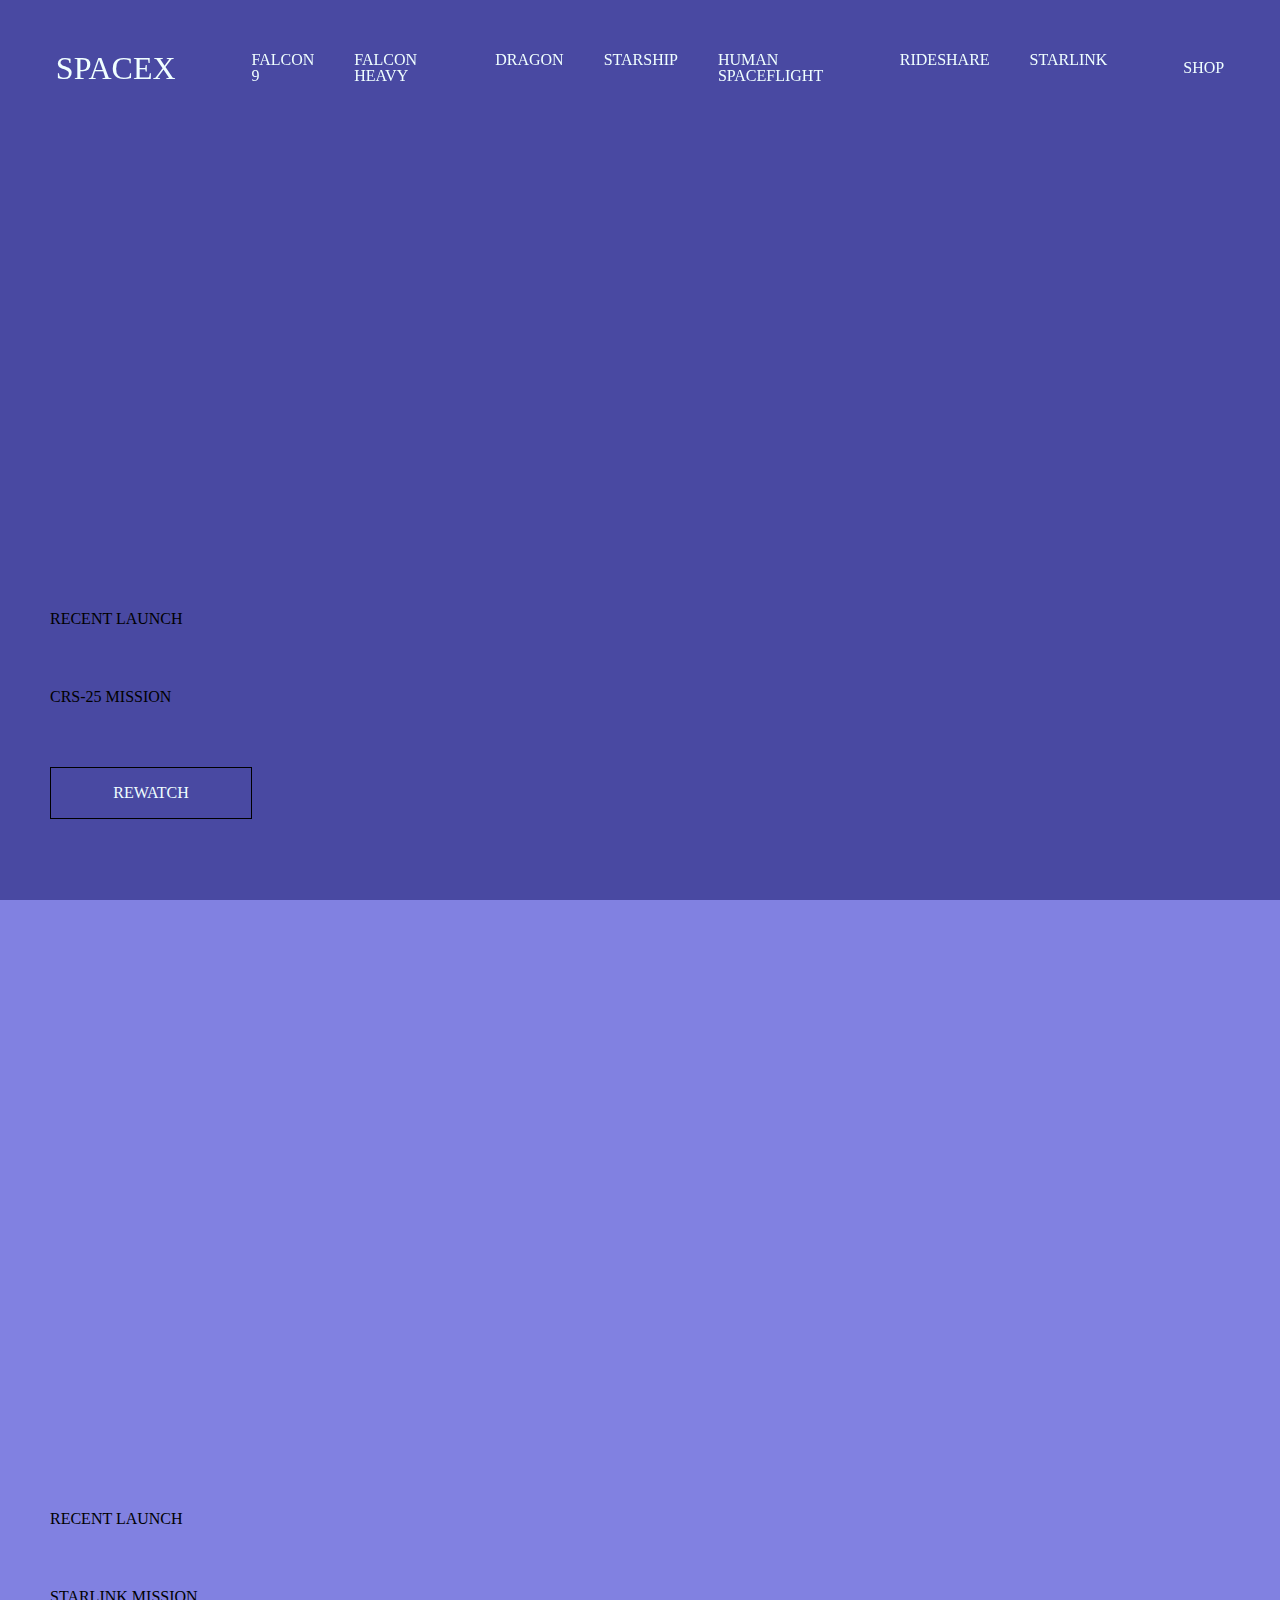
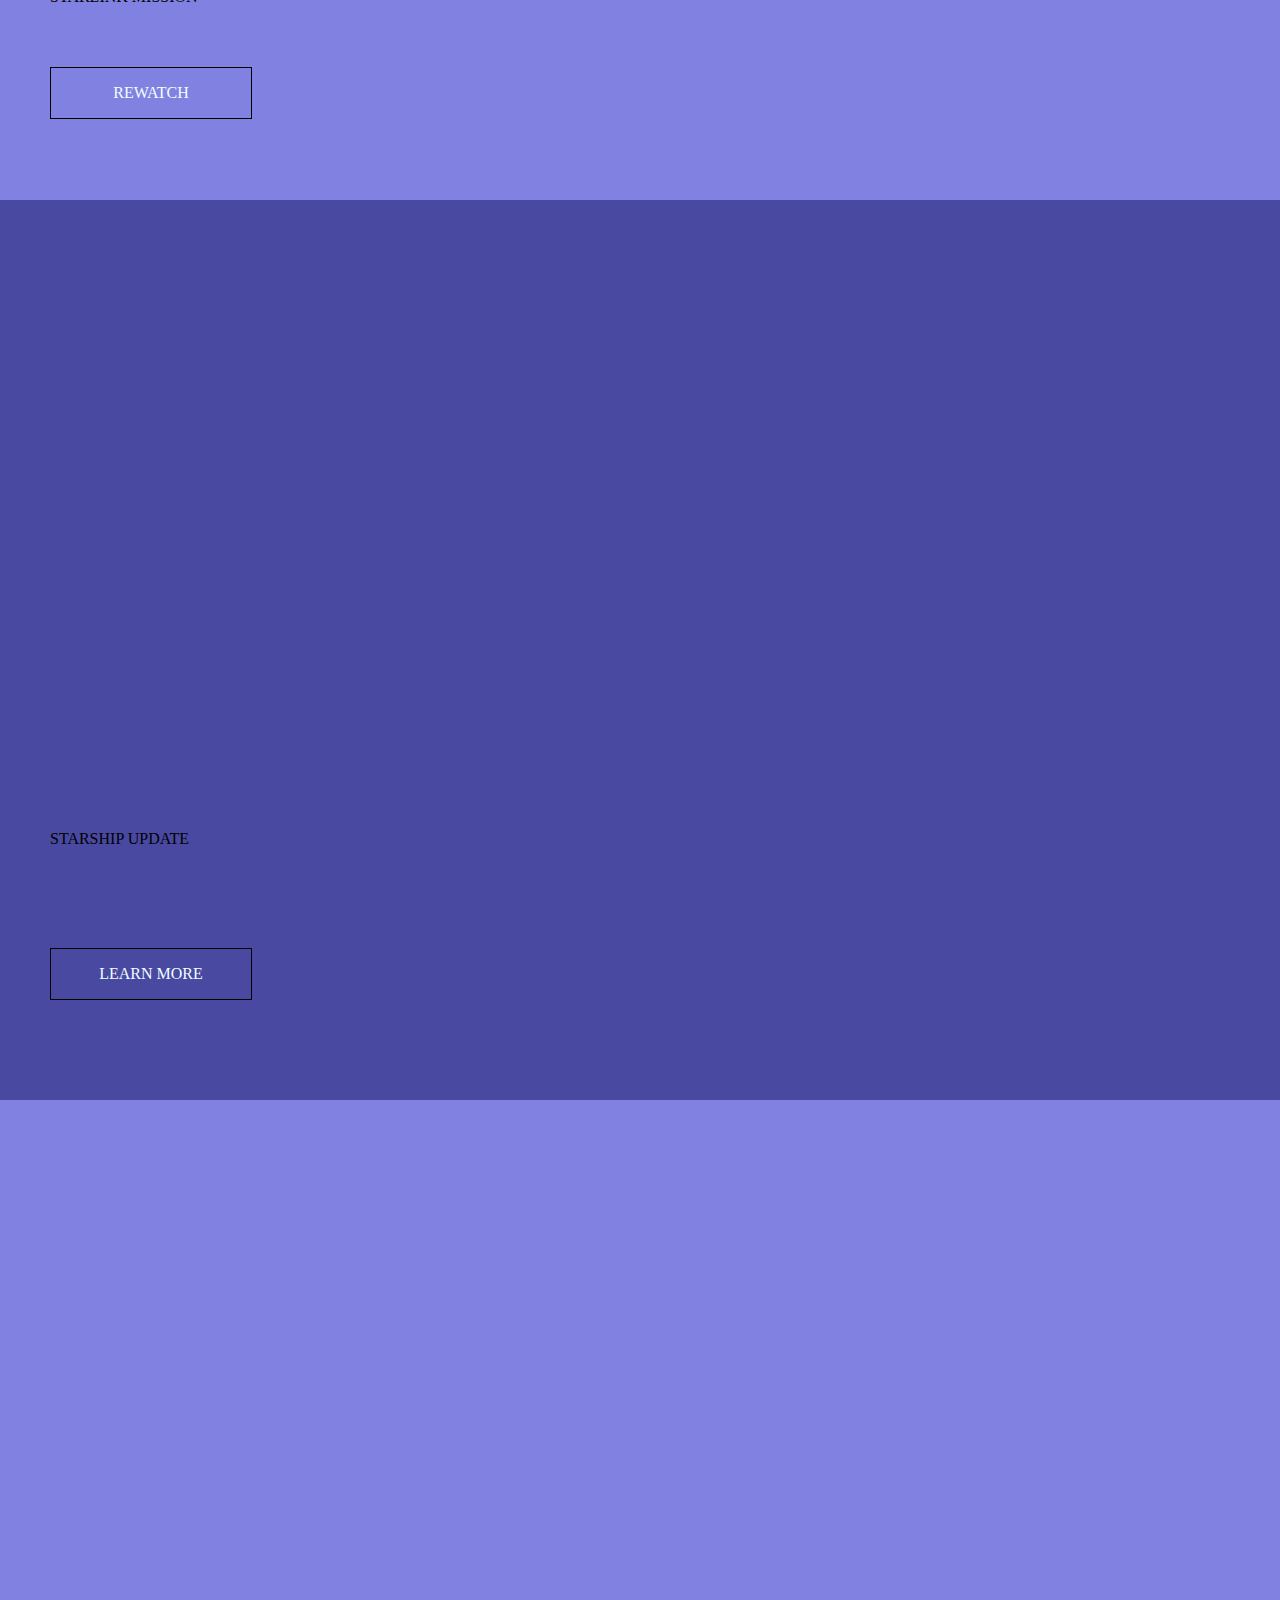
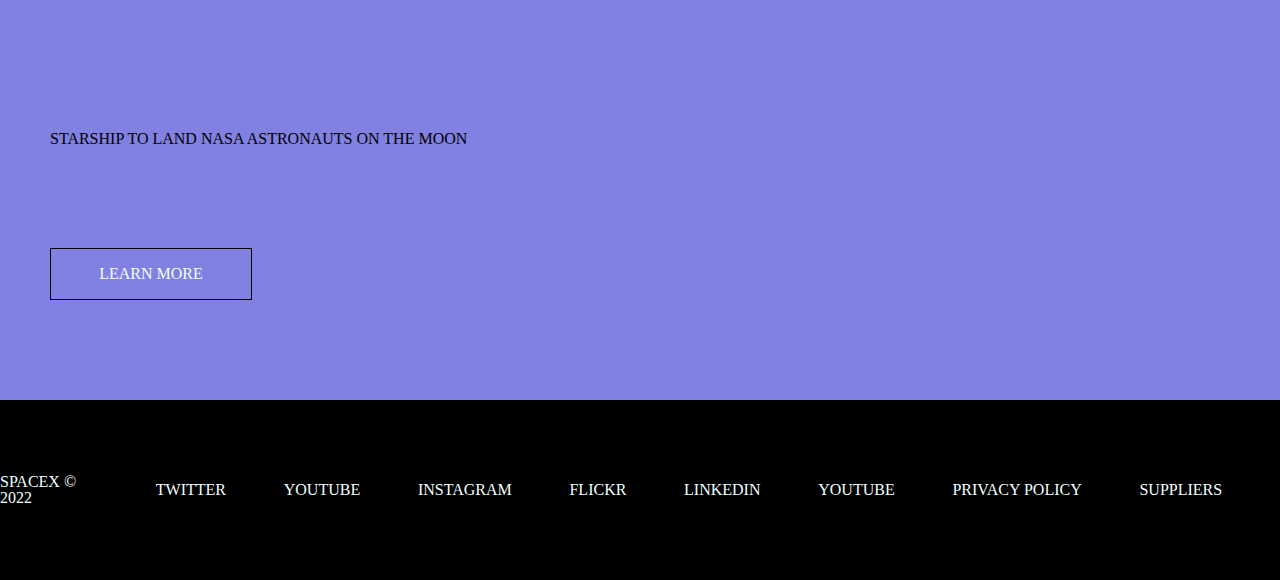
==== drill-4/index.html @ 3e3f9845 "Initial Commit - Lab finished" ====
<!DOCTYPE html>
<html lang="en">
<head>
    <meta charset="UTF-8">
    <meta http-equiv="X-UA-Compatible" content="IE=edge">
    <meta name="viewport" content="width=device-width, initial-scale=1.0">
    <link rel="stylesheet" href="reset.css">
    <link rel="stylesheet" href="style.css">
    <title>Spacex</title>
</head>
<body>
    <header>
        <div id="logo">SPACEX</div>
        <div id="navbar">
            <a class="navbar-link" href="">FALCON 9</a>
            <a class="navbar-link" href="">FALCON HEAVY</a>
            <a class="navbar-link" href="">DRAGON</a>
            <a class="navbar-link" href="">STARSHIP</a>
            <a class="navbar-link" href="">HUMAN SPACEFLIGHT</a>
            <a class="navbar-link" href="">RIDESHARE</a>
            <a class="navbar-link" href="">STARLINK</a>
        </div>
        <div id="menu">
            <div class="navbar-link">SHOP</div>
        </div>
    </header>

    <main>
        <section id="top" class="container">
            <div id="content">
                <h2>RECENT LAUNCH</h2>
                <h1>CRS-25 MISSION</h1>
                <a class="btn" href="">REWATCH</a>
            </div>            
        </section>

        <section id="middle-1" class="container">
            <div id="content">
                <h2>RECENT LAUNCH</h2>
                <h1>STARLINK MISSION</h1>
                <a class="btn" href="">REWATCH</a>
            </div>    
        </section>
        <section id="middle-2" class="container">
            <div id="content">
                <h1>STARSHIP UPDATE</h1>
                <a class="btn" href="">LEARN MORE</a>
            </div>    
        </section>
        <section id="bottom" class="container">
            <div id="content">
                <h1>STARSHIP TO LAND NASA ASTRONAUTS ON THE MOON</h1>
                <a class="btn" href="">LEARN MORE</a>
            </div>    
        </section>
    </main>


    <footer>
            <div id="copyright">SPACEX © 2022</div>
        <div id="footer">
            <div class="footer-link">TWITTER</div>
            <div class="footer-link">YOUTUBE</div>
            <div class="footer-link">INSTAGRAM</div>
            <div class="footer-link">FLICKR</div>
            <div class="footer-link">LINKEDIN</div>
            <div class="footer-link">YOUTUBE</div>
            <div class="footer-link">PRIVACY POLICY</div>
            <div class="footer-link">SUPPLIERS</div>
        </div>
    </footer>
</body>
</html>
---- drill-4/style.css ----
header {
    position: fixed;
    display: flex;
    flex-direction: row;
    align-items: center;
    justify-content: space-evenly;
    width: 100vw;
    height: 15vh;
    color: azure;
}

#logo {
    font-size: 2rem;
}

a:link {
    text-decoration: none;
    color: azure;
  }
  
  a:visited {
    text-decoration: none;
    color: azure;
  }

/* NAVBAR */

#navbar {
    display: flex;
    flex-direction: row;
    justify-content:space-evenly;
    width: 70vw;
}

#navbar a{
    list-style: none;
    display: inline-block;
    margin: 0 20px;
    position: relative;
}

#navbar a::after{
    content: '';
    height: 3px;
    width: 0;
    background: #C6EBBE;
    position: absolute;
    left: 0;
    bottom: 10;
    transition: 0.5s;
}
#navbar a:hover::after{
    width: 100%;
}

/* SECTIONS */

.container {
    height: 100vh;
    background-color: rgba(47, 47, 149, 0.873);
    display: flex;
    flex-direction: column;
    align-items: flex-start;
    justify-content: flex-end;
}

/* #top {
    display: flex;
    flex-direction: column;
    align-items: flex-start;
    justify-content: flex-end;
} */

#content {
    display: flex;
    flex-direction: column;
    justify-content: space-around;
    height: 30vh;
    width: 40vw;
    margin: 55px 30px;
    margin: 50px;
}

#top{
    background-image: url(C:\Users\estef\Desktop\DevMountain\Foundations\Week_3\html-css-2\drill-4\images\nasa.jpeg);
}

#middle-1, #bottom {
    background-color: rgb(129, 129, 225);
}

.btn {
    border-style: solid;
    border-color: black;
    border-width: 1px;
    height: 50px;
    width: 200px;
    display: flex;
    flex-direction: row;
    align-items: center;
    justify-content: center;

}

/* FOOTER */

footer {
    background-color: black;
    color: azure;
    display: flex;
    flex-direction: row;
    align-items: center;
    justify-content: space-evenly;
    height: 20vh;
}

#footer {
    display: flex;
    flex-direction: row;
    align-items: center;
    justify-content: space-evenly;
    width: 150vh;
}
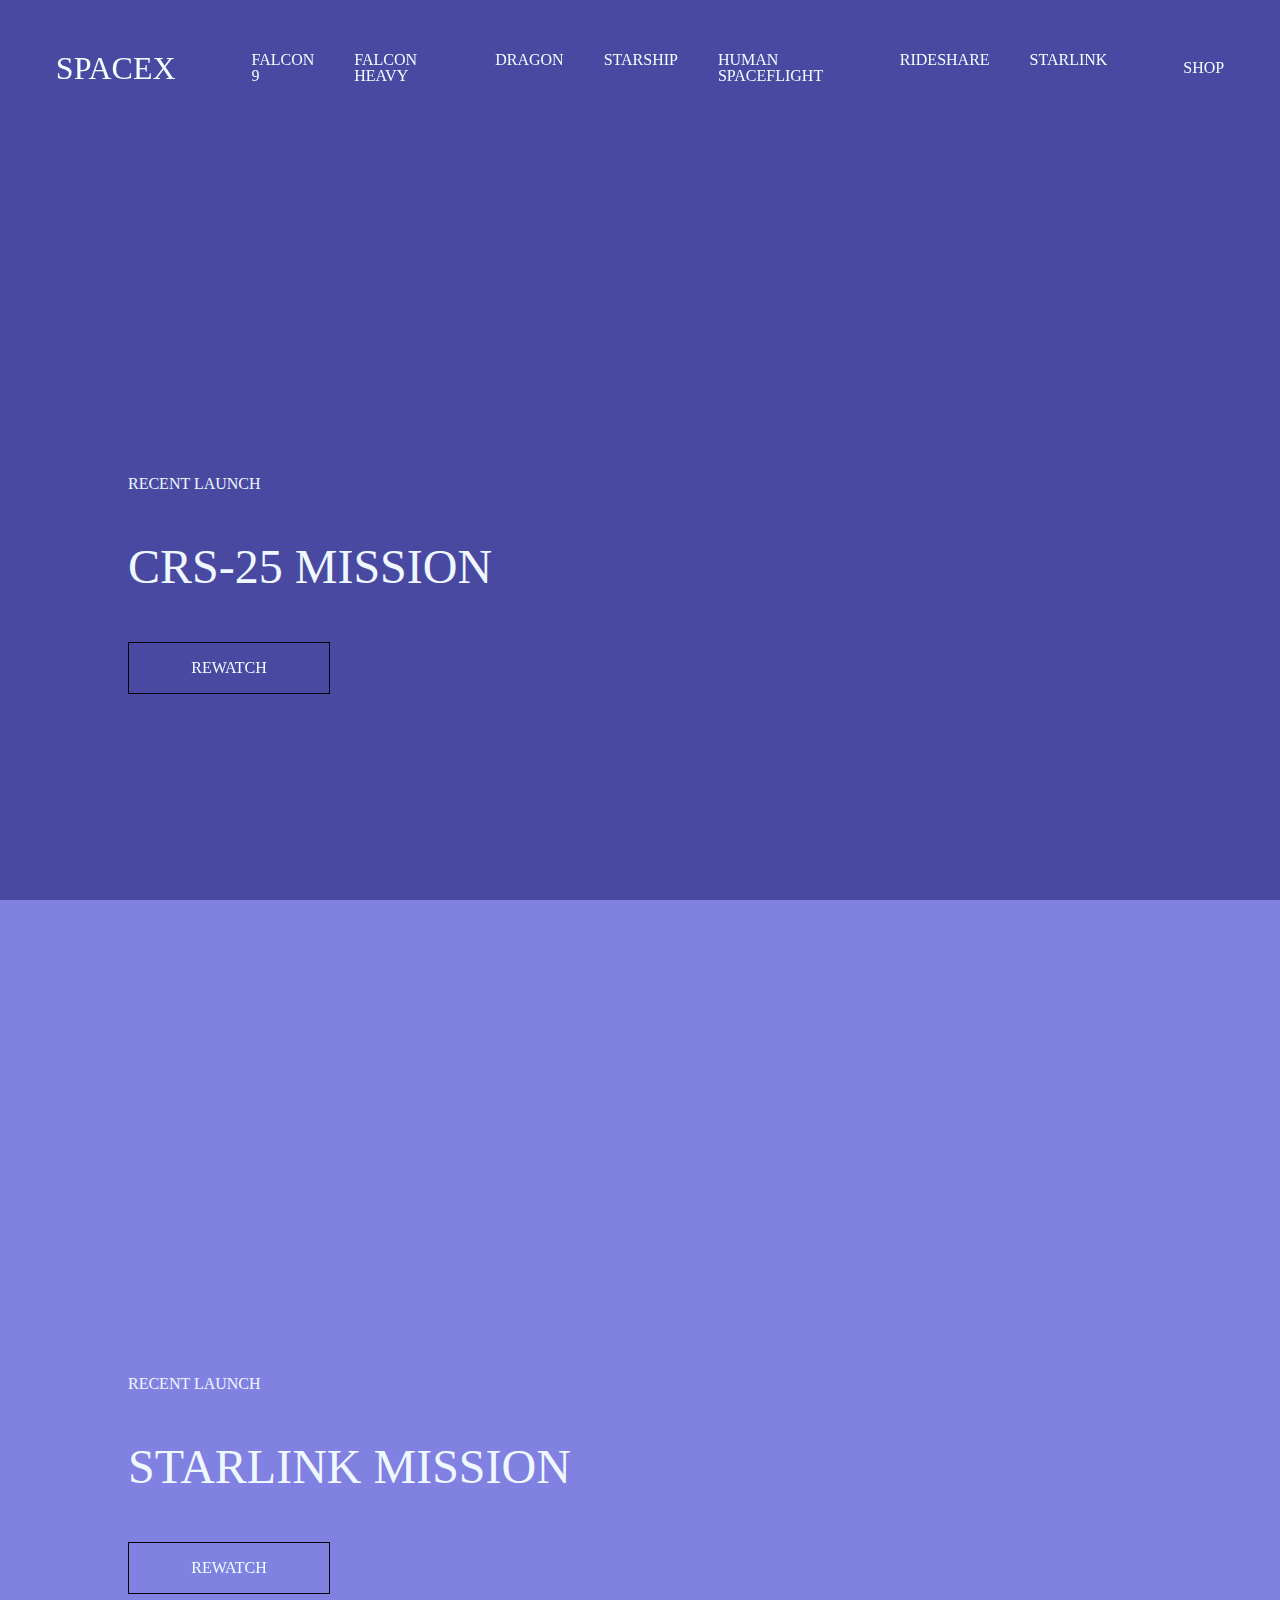
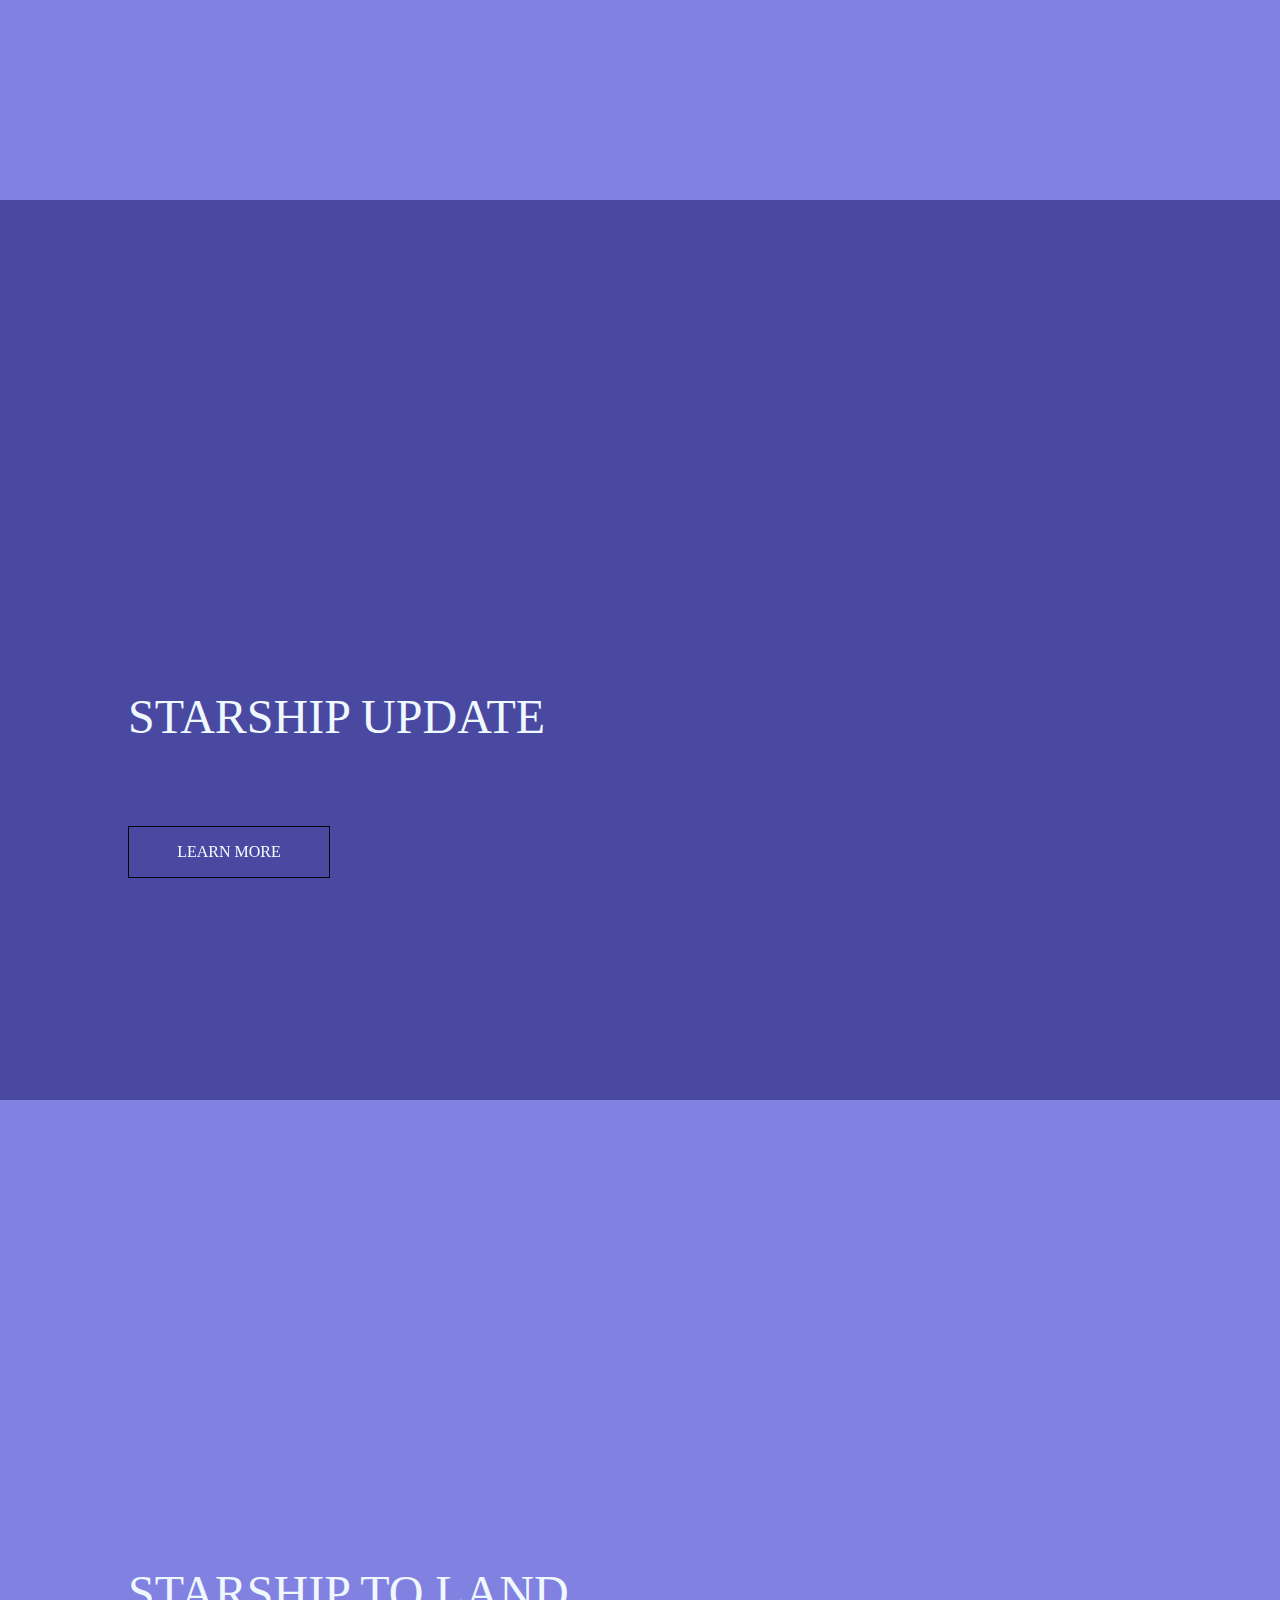
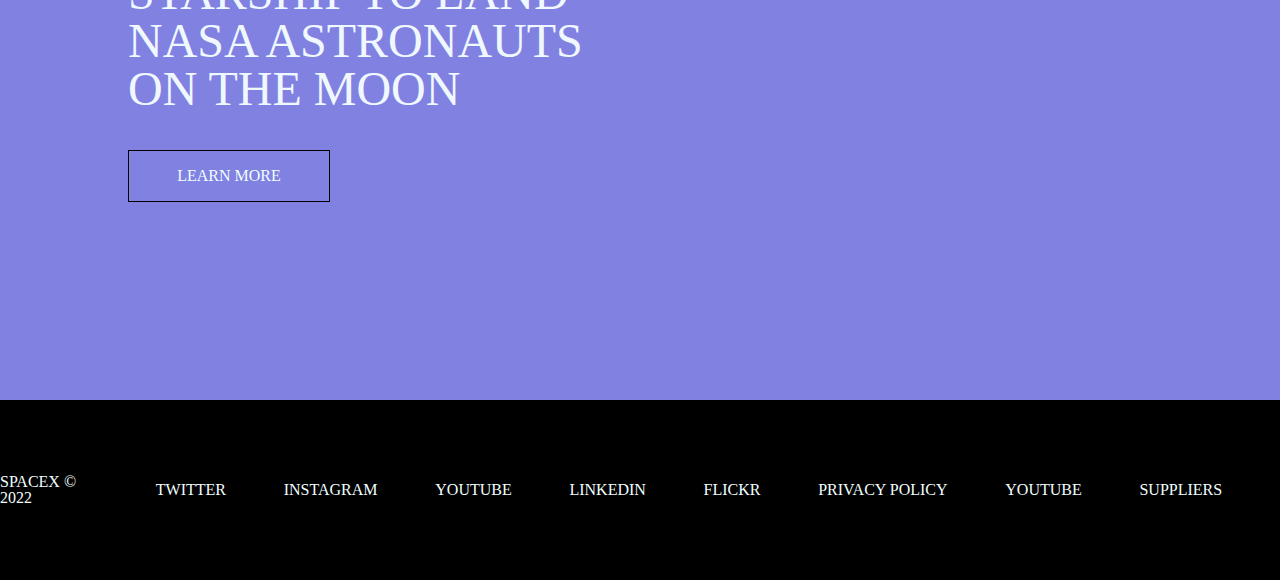
==== commit eecffd56: "Polished some specs" ====
--- a/drill-4/index.html
+++ b/drill-4/index.html
@@ -21,7 +21,7 @@
             <a class="navbar-link" href="">STARLINK</a>
         </div>
         <div id="menu">
-            <div class="navbar-link">SHOP</div>
+            <a class="navbar-link" href="">SHOP</a>
         </div>
     </header>
 
@@ -59,14 +59,14 @@
     <footer>
             <div id="copyright">SPACEX © 2022</div>
         <div id="footer">
-            <div class="footer-link">TWITTER</div>
-            <div class="footer-link">YOUTUBE</div>
-            <div class="footer-link">INSTAGRAM</div>
-            <div class="footer-link">FLICKR</div>
-            <div class="footer-link">LINKEDIN</div>
-            <div class="footer-link">YOUTUBE</div>
-            <div class="footer-link">PRIVACY POLICY</div>
-            <div class="footer-link">SUPPLIERS</div>
+            <a class="footer-link" href="">TWITTER</a>
+            <a class="footer-link" href="">INSTAGRAM</a>
+            <a class="footer-link" href="">YOUTUBE</a>
+            <a class="footer-link" href="">LINKEDIN</a>
+            <a class="footer-link" href="">FLICKR</a>
+            <a class="footer-link" href="">PRIVACY POLICY</a>
+            <a class="footer-link" href="">YOUTUBE</a>
+            <a class="footer-link" href="">SUPPLIERS</a>
         </div>
     </footer>
 </body>
--- a/drill-4/style.css
+++ b/drill-4/style.css
@@ -41,7 +41,7 @@
 
 #navbar a::after{
     content: '';
-    height: 3px;
+    height: 1px;
     width: 0;
     background: #C6EBBE;
     position: absolute;
@@ -49,11 +49,16 @@
     bottom: 10;
     transition: 0.5s;
 }
+
 #navbar a:hover::after{
     width: 100%;
 }
 
 /* SECTIONS */
+
+h1 {
+    font-size: 3rem;
+}
 
 .container {
     height: 100vh;
@@ -64,12 +69,6 @@
     justify-content: flex-end;
 }
 
-/* #top {
-    display: flex;
-    flex-direction: column;
-    align-items: flex-start;
-    justify-content: flex-end;
-} */
 
 #content {
     display: flex;
@@ -77,12 +76,8 @@
     justify-content: space-around;
     height: 30vh;
     width: 40vw;
-    margin: 55px 30px;
-    margin: 50px;
-}
-
-#top{
-    background-image: url(C:\Users\estef\Desktop\DevMountain\Foundations\Week_3\html-css-2\drill-4\images\nasa.jpeg);
+    margin: 20vh 10vw;
+    color: aliceblue;
 }
 
 #middle-1, #bottom {
@@ -99,7 +94,33 @@
     flex-direction: row;
     align-items: center;
     justify-content: center;
+    position: absolute;
+    z-index: 1;
+}
 
+.btn:hover {
+    color: black;
+}
+
+.container a{
+    list-style: none;
+    display: flex;
+    justify-items: flex-end;
+    position: relative;
+}
+
+.container a::after{
+    content: '';
+    height: 0;
+    width: 100%;
+    background: azure;
+    position: absolute;
+    transition: 0.5s;
+    z-index: -1;
+}
+
+.container a:hover::after{
+    height: 100%;
 }
 
 /* FOOTER */
@@ -121,3 +142,7 @@
     justify-content: space-evenly;
     width: 150vh;
 }
+
+.footer-link:hover {
+    color: gray;
+}
